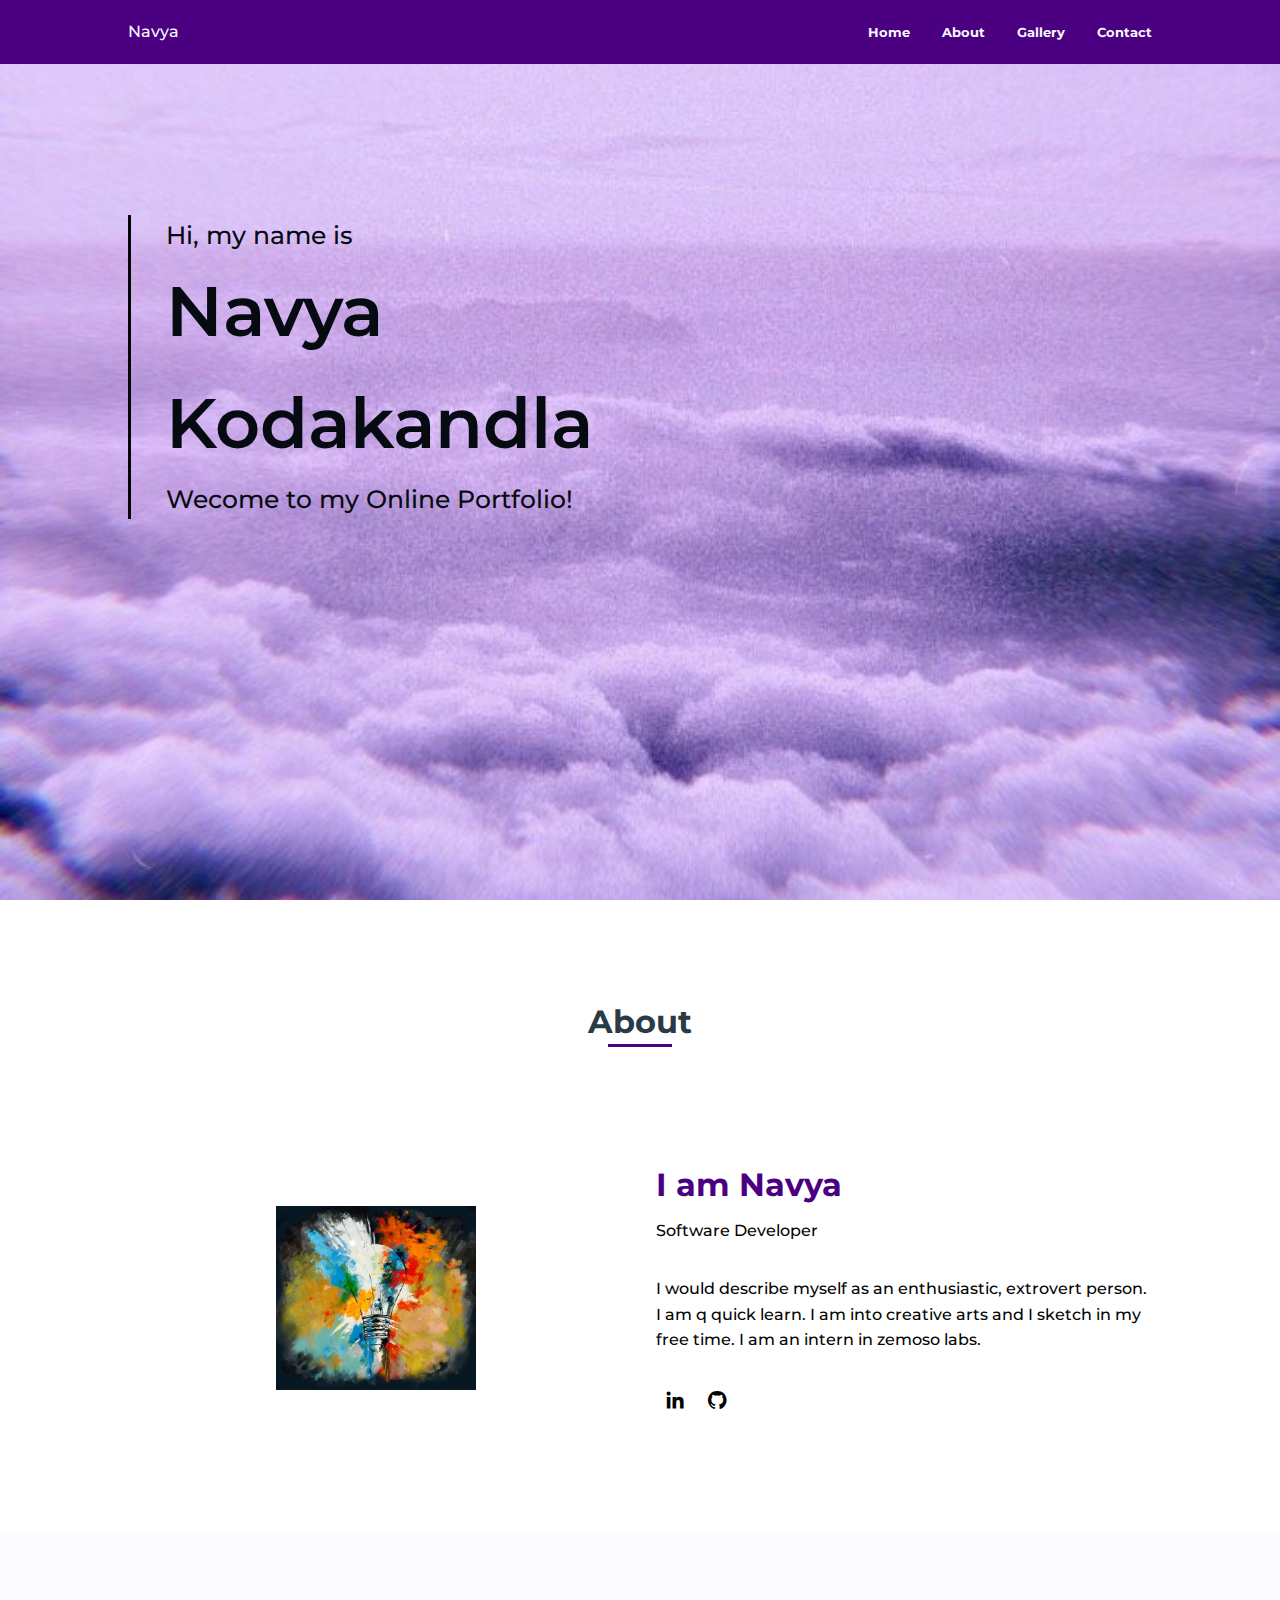
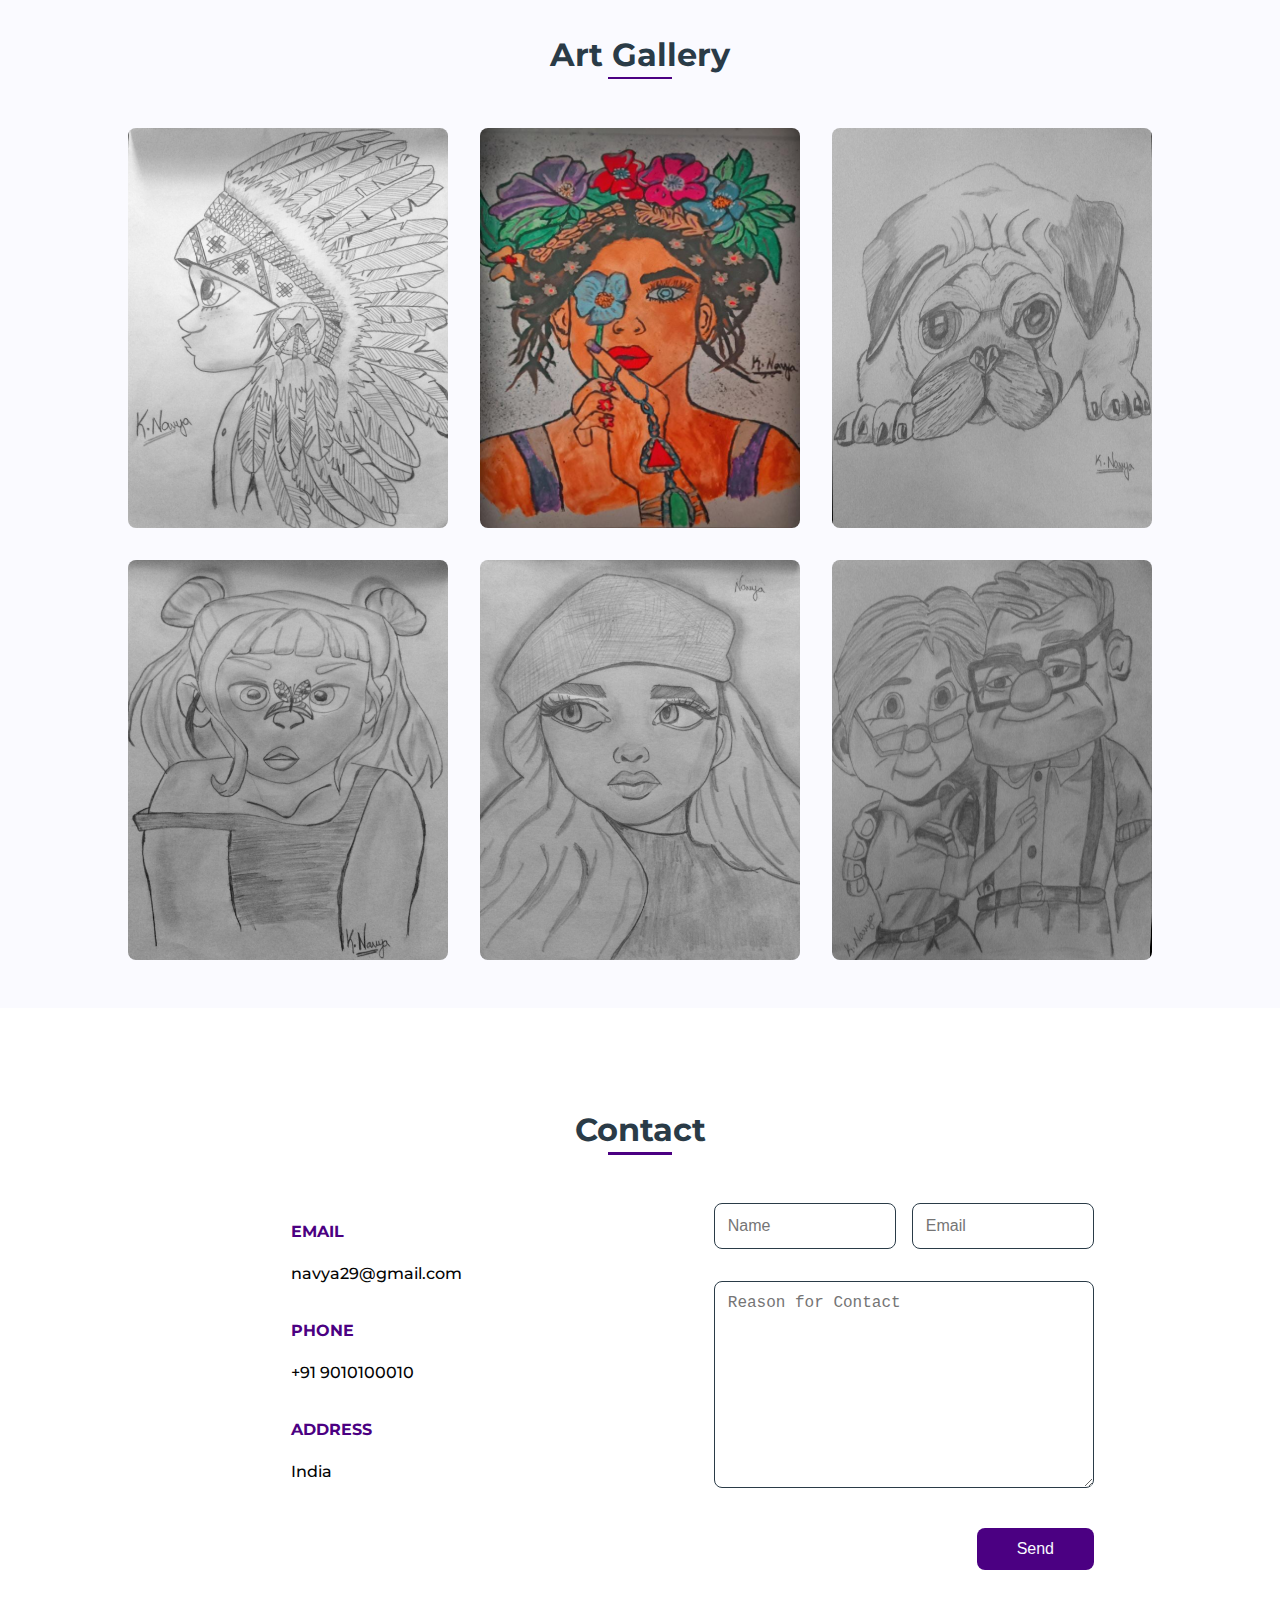
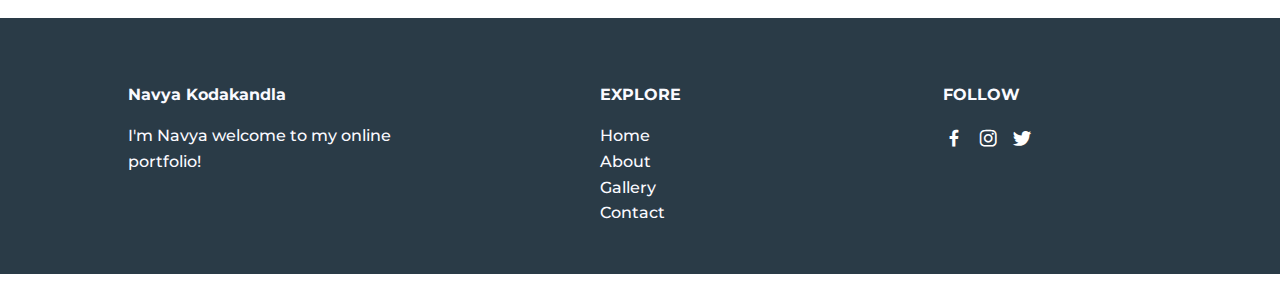
==== index.html @ 0983d07d "Portfolio website" ====
<!DOCTYPE html>
    <html lang="en">
    <head>
        <meta charset="UTF-8">
        <meta name="viewport" content="width=device-width, initial-scale=1.0">

        <!-- ===== CSS ===== -->
        <link rel="stylesheet" href="assets/css/style.css">

        <!-- ===== BOX ICONS ===== -->
        <link href='https://cdn.jsdelivr.net/npm/boxicons@2.0.5/css/boxicons.min.css' rel='stylesheet'>

        <title>Portfolio responsive complete</title>
    </head>
    <body>
        <!--===== HEADER =====-->
        <header class="l-header">
            <nav class="nav bd-grid">
                <div>
                    <a href="#" class="nav__logo">Navya</a>
                </div>
                <div class="nav__menu" id="nav-menu">
                    <ul class="nav__list">
                        <li class="nav__item"><a href="#home" class="nav__link"><b>Home</b></a></li>
                        <li class="nav__item"><a href="#about" class="nav__link"><b>About</b></a></li>
                         <li class="nav__item"><a href="#portfolio" class="nav__link"><b>Gallery</b></a></li>
                        <li class="nav__item"><a href="#contact" class="nav__link"><b>Contact</b></a></li>
                    </ul>
                </div>
            </nav>
        </header>

        <main class="l-main">
            <!--===== HOME =====-->
            <section class="home" id="home">
                <div class="container  bd-grid">
                    <div class="row full-screen">
                       <div class="home-content">
                          <div class="block">
                             <h3>Hi, my name is</h3>
                             <h1>Navya Kodakandla</h1>
                             <h3>Wecome to my Online Portfolio!</h3>
                          </div>
                       </div>
                    </div>
                 </div>
            </section>
            
            <!--===== ABOUT =====-->
            <section class="about section" id="about">
                <h2 class="section-title">About</h2>

                <div class="about__container bd-grid">
                    <div class="about__img">
                        <img src="assets/images/abouts.jpg.crdownload" alt="">
                    </div>

                    <div>
                        <h2 class="about__subtitle">I am Navya</h2>
                        <span class="about__profession">Software Developer</span>
                        <p class="about__text">I would describe myself as an enthusiastic, 
                            extrovert person. I am q quick learn. I am into creative arts and 
                            I sketch in my free time. I am an intern in zemoso labs.</p>

                        <div class="about__social">
                            <a href="https://www.linkedin.com/in/navya-kodakandla-b772951b2/" target="_blank" class="about__social-icon"><i class='bx bxl-linkedin' ></i></a>
                            <a href="https://github.com/navya029" target="_blank" class="about__social-icon"><i class='bx bxl-github' ></i></a>
                        </div>
                    </div>
                </div>
            </section>

            <!--===== PORTFOLIO =====-->
            <section class="portfolio section" id="portfolio">
                <h2 class="section-title">Art Gallery</h2>

                <div class="portfolio__container bd-grid">
                    <div class="portfolio__img">
                        <img src="assets/images/gallery01.jpeg" alt="">

                        <div class="portfolio__link">
                            <a href="#" class="portfolio__link-name">View details</a>
                        </div>
                    </div>
                    <div class="portfolio__img">
                        <img src="assets/images/gallery04.jpeg" alt="">

                        <div class="portfolio__link">
                            <a href="#" class="portfolio__link-name">View details</a>
                        </div>
                    </div>
                    <div class="portfolio__img">
                        <img src="assets/images/gallery03.jpeg" alt="">

                        <div class="portfolio__link">
                            <a href="#" class="portfolio__link-name">View details</a>
                        </div>
                    </div>
                    <div class="portfolio__img">
                        <img src="assets/images/gallery02.jpeg" alt="">

                        <div class="portfolio__link">
                            <a href="#" class="portfolio__link-name">View details</a>
                        </div>
                    </div>
                    <div class="portfolio__img">
                        <img src="assets/images/gallery06.jpeg" alt="">

                        <div class="portfolio__link">
                            <a href="#" class="portfolio__link-name">View details</a>
                        </div>
                    </div>
                    <div class="portfolio__img">
                        <img src="assets/images/gallery05.jpeg" alt="">

                        <div class="portfolio__link">
                            <a href="#" class="portfolio__link-name">View details</a>
                        </div>
                    </div>
                </div>
            </section>

            <!--===== CONTACT =====-->
            <section class="contact section" id="contact">
                <h2 class="section-title">Contact</h2>

                <div class="contact__container bd-grid">
                    <div class="contact__info">
                        <h3 class="contact__subtitle">EMAIL</h3>
                        <span class="contact__text">navya29@gmail.com</span>

                        <h3 class="contact__subtitle">PHONE</h3>
                        <span class="contact__text">+91 9010100010</span>

                        <h3 class="contact__subtitle">ADDRESS</h3>
                        <span class="contact__text">India</span>
                    </div>

                    <form action="" class="contact__form">
                        <div class="contact__inputs">
                            <input type="text" placeholder="Name" class="contact__input">
                            <input type="mail" placeholder="Email" class="contact__input">
                        </div>

                        <textarea name="" id="" cols="0" rows="10" class="contact__input" placeholder="Reason for Contact"></textarea>

                        <input type="submit" value="Send" class="contact__button">
                    </form>
                </div>
            </section>
        </main>

        <!--===== FOOTER =====-->
        <footer class="footer section">
            <div class="footer__container bd-grid">
                <div class="footer__data">
                    <h2 class="footer__title">Navya Kodakandla</h2>
                    <p class="footer__text">I'm Navya welcome to my online portfolio!</p>
                </div>

                <div class="footer__data">
                    <h2 class="footer__title">EXPLORE</h2>
                    <ul>
                        <li><a href="#home" class="footer__link">Home</a></li>
                        <li><a href="#about" class="footer__link">About</a></li>
                        <li><a href="#portfolio" class="footer__link">Gallery</a></li>
                        <li><a href="#Contact" class="footer__link">Contact</a></li>
                    </ul>
                </div>
                
                <div class="footer__data">
                    <h2 class="footer__title">FOLLOW</h2>
                    <a href="https://www.linkedin.com/in/navya-kodakandla-b772951b2/" class="footer__social"><i class='bx bxl-facebook' ></i></a>
                    <a href="https://www.instagram.com/" class="footer__social"><i class='bx bxl-instagram' ></i></a>
                    <a href="https://twitter.com/" class="footer__social"><i class='bx bxl-twitter' ></i></a>
                </div>


            </div> 
        </footer>
    </body>
</html>
---- assets/css/style.css ----
/*===== GOOGLE FONTS =====*/
@import url("https://fonts.googleapis.com/css2?family=Montserrat:wght@500;600;700&display=swap");

/*===== VARIABLES CSS =====*/
:root{
    --header-height: 3rem;
    --font-medium: 500;
}

/*===== Colores =====*/
:root{
    --first-color: #4b0082;
    --white-color: #FAFAFF;
    --dark-color: #2A3B47;
    --text-color: #040404;
}

/*===== Fuente y tipografia =====*/
:root{
    --body-font: 'Montserrat', sans-serif;
    --big-font-size: 6.25rem;
    --h2-font-size: 1.25rem;
    --normal-font-size: .938rem;
    --small-font-size: .813rem;
}
@media screen and (min-width: 768px){
    :root{
        --big-font-size: 10.5rem;
        --h2-font-size: 2rem;
        --normal-font-size: 1rem;
        --small-font-size: .875rem;
    }
}

/*===== Margenes =====*/
:root{
    --mb-1: .5rem;
    --mb-2: 1rem;
    --mb-3: 1.5rem;
    --mb-4: 2rem;
}

/*===== z index =====*/
:root{
    --z-fixed: 100;
}

/*===== BASE =====*/
*,::before,::after{
    box-sizing: border-box;
}
html{
    scroll-behavior: smooth;
}
body{
    margin: var(--header-height) 0 0 0;
    font-family: var(--body-font);
    font-size: var(--normal-font-size);
    font-weight: var(--font-medium);
    color: var(--text-color);
    line-height: 1.6;
}
h1,h2,p{
    margin: 0;
}
ul{
    margin: 0;
    padding: 0;
    list-style: none;
}
a{
    text-decoration: none;
    color: var(--text-color);
}
img{
    max-width: 100%;
    height: auto !important;
    display: block;
}

/*===== CLASS CSS ===== */
.section{
    padding: 3rem 0;
}
.section-title{
    position: relative;
    font-size: var(--h2-font-size);
    color: var(--dark-color);
    margin: var(--mb-4) 0;
    text-align: center;
}
.section-title::after{
    position: absolute;
    content: "";
    width: 32px;
    height: .18rem;
    left: 0;
    right: 0;
    margin: auto;
    top: 2rem;
    background-color: var(--first-color);
}

/*===== LAYOUT =====*/
.bd-grid{
    max-width: 1024px;
    display: grid;
    grid-template-columns: 100%;
    grid-column-gap: 2rem;
    width: calc(100% - 2rem);
    margin-left: var(--mb-2);
    margin-right: var(--mb-2);
}
.l-header{
    width: 100%;
    position: fixed;
    top: 0;
    left: 0;
    z-index: var(--z-fixed);
    background-color: #4b0082;
}

/*===== NAV =====*/
.nav{
    height: var(--header-height);
    display: flex;
    justify-content: space-between;
    align-items: center;
}
@media screen and (max-width: 320px){
    .nav__menu{
        position: fixed;
        top: var(--header-height);
        right: -100%;
        width: 80%;
        height: 100%;
        padding: 2rem;
        background-color: rgb(255, 255, 255);
        transition: .5s;
        backdrop-filter: blur(10px);
    }
}
.nav__item{
    margin-left: var(--mb-2);
    float: left;
    font-size: small;
}
.nav__link{
    position: relative;
    color: var(--white-color);
}
.nav__link:hover{
    color: var(--dark-color);
}
.nav__logo{
    color: var(--white-color);
}
.nav__toggle{
    color: var(--white-color);
    font-size: 1.5rem;
    cursor: pointer;
}

/*=== Show menu ===*/
.show{
    right: 0;
}

/*Active menu*/
.active::after{
    position: absolute;
    content: "";
    width: 100%;
    height: .18rem;
    left: 0;
    top: 2rem;
    background-color: var(--first-color);
}

/* ===== ABOUT =====*/
.about__container{
    justify-items: center;
    row-gap: 2rem;
    text-align: center;
}
.about__img{
    display: flex;
    justify-content: center;
    padding-top: 1rem;
    width: 120px;
    height: 120px;
    border-radius: 50%;
}
.about__img img{
    width: 200px;
    height:300px;
    overflow: hidden;
}
.about__subtitle{
    font-size: var(--h2-font-size);
    color: var(--first-color);
    margin-bottom: var(--mb-1);
}
.about__text{
    margin-bottom: var(--mb-4);
}
.about__profession{
    display: block;
    margin-bottom: var(--mb-4);
}
.about__social-icon{
    font-size: 1.4rem;
    margin: 0 var(--mb-1);
}
.about__social-icon:hover{
    color: var(--first-color);
}

/* ===== PORTFOLIO =====*/
.portfolio{
    background-color: var(--white-color);
}
.portfolio__container{
    justify-items: center;
    row-gap: 2rem;
}
.portfolio__img{
    position: relative;
    overflow: hidden;
}
.portfolio__img img{
    border-radius: .5rem;
    width: 500px;
    height: 400px !important;
}
.portfolio__link{
    position: absolute;
    bottom: -100%;
    width: 100%;
    height: 100%;
    display: flex;
    justify-content: center;
    align-items: center;
    background-color: rgba(255,255,255,.3);
    border-radius: .5rem;
    cursor: pointer;
    backdrop-filter: blur(10px);
    transition: .3s;
}
.portfolio__img:hover .portfolio__link{
    bottom: 0;
}
.portfolio__link-name{
    color: var(--dark-color);
}

/* ===== CONTACT =====*/
.contact__container{
    row-gap: 2rem;
}
.contact__subtitle{
    font-size: var(--normal-font-size);
    color: var(--first-color);
}
.contact__text{
    display: inline-block;
    margin-bottom: var(--mb-2);
}
.contact__inputs{
    display: grid;
    grid-template-columns: repeat(2, 1fr);
    column-gap: 1rem;
}
.contact__input{
    width: 100%;
    padding: .8rem;
    outline: none;
    border: 1.5px solid var(--dark-color);
    font-size: var(--normal-font-size);
    margin-bottom: var(--mb-4);
    border-radius: .5rem;
}
.contact__button{
    display: block;
    background-color: var(--first-color);
    color: var(--white-color);
    padding: .75rem 2.5rem;
    margin-left: auto;
    border-radius: .5rem;
    border: none;
    outline: none;
    font-size: var(--normal-font-size);
    cursor: pointer;
}

/* ===== FOOTER=====*/
.footer{
    background-color: var(--dark-color);
}
.footer__container{
    row-gap: 2rem;
}
.footer__title{
    font-size: var(--normal-font-size);
    color: var(--white-color);
    margin-bottom: var(--mb-2);
}
p.footer__text{
color:#FAFAFF;
}
.footer__link{
    padding: .25rem 0;
    color: #FAFAFF;
}
.footer__link:hover{
    color: #d6a8f8;
}
.footer__social{
    font-size: 1.4rem;
    margin-right: var(--mb-1);
    color: white;
}
.footer__social:hover{
    color: #d6a8f8;
}
/*home */
.home {
    overflow:hidden;
    min-height: 100vh;
    background-image: url("../images/homes_bg.jpg");
    background-size: cover;
    background-position: center;
    padding: 15px;
  }
  
.full-screen {
    min-height: 100vh;
  }
  .home-content {
    display: flex;
    flex-wrap: wrap;
    align-items: center;
    flex: 0 0 100%;
    max-width: 100%;
  }
  
  .block {
    flex: 0 0 50%;
    max-width: 75%;
    color: rgb(6, 10, 17);
    padding-left: 35px;
    border-left: 3px solid rgb(4, 6, 10);
    margin-top: 200px;
  }
  .block h1 {
    font-size: 70px;
    font-weight: 600;
    margin: 0;
    padding: 0;
  }
  .block h3 {
    font-size: 25px;
    font-weight: 500;
    margin: 0;
    padding: 0;
  }
  .block h6 {
    font-size: 18px;
    font-weight: 500;
    margin: 0;
    padding: 0;
  }

/* ===== MEDIA QUERIES =====*/
/* For small devices */
@media only screen and (min-width: 320px) {
  .home__img {
    width: 230px;
  }
  .block h1 {
    font-size: 40px;
}
}

@media only screen and (min-width: 768px){
    .block h1 {
        font-size: 70px;
    }
    body{
        margin: 0;
    }
    .section{
        padding-top: 4rem;
    }
    .section-title{
        margin-bottom: 3rem;
    }
    .section-title::after{
        width: 64px;
        top: 3rem;
    }

    .nav{
        height: calc(var(--header-height) + 1rem);
    }
    .nav__list{
        display: flex;
    }
    .nav__item{
        margin-left: var(--mb-4);
        margin-bottom: 0;
    }
    .nav__toggle{
        display: none;
    }
    .nav__link{
        color: var(--white-color);
    }
    .nav__link:hover{
        color: var(--white-color);
    }
    .active::after{
        background-color: var(--white-color);
    }

    .container{
        height: 100vh;
        grid-template-rows: 1.7fr 1fr;
        row-gap: 0;
    }
    .home__img{
        width: 524px;
        right: 10%;
    }

    .about__container{
        grid-template-columns: repeat(2, 1fr);
        align-items: center;
        text-align: initial;
        padding: 4rem 0;
    }
    .about__img{
        width: 200px;
        height: 200px;
    }
    .about__img img{
        width: 200px;
    }

    .portfolio__container{
        grid-template-columns: repeat(3, 1fr);
        grid-template-rows: repeat(2, 1fr);
        column-gap: 2rem;
    }

    .contact__container{
        grid-template-columns: repeat(2, 1fr);
        justify-items: center;
    }
    .contact__form{
        width: 380px;
    }

    .footer__container{
        grid-template-columns: repeat(3, 1fr);
        justify-items: center;
    }
}

@media screen and (min-width: 1024px){
    .bd-grid{
        margin-left: auto;
        margin-right: auto;
    }
}

/* For tall screens on mobiles y desktop*/
@media screen and (min-height: 721px) {
    .container {
        height: 640px;
    }
    .home__img {
        width: 500px;
        right: 24%;
    }
}
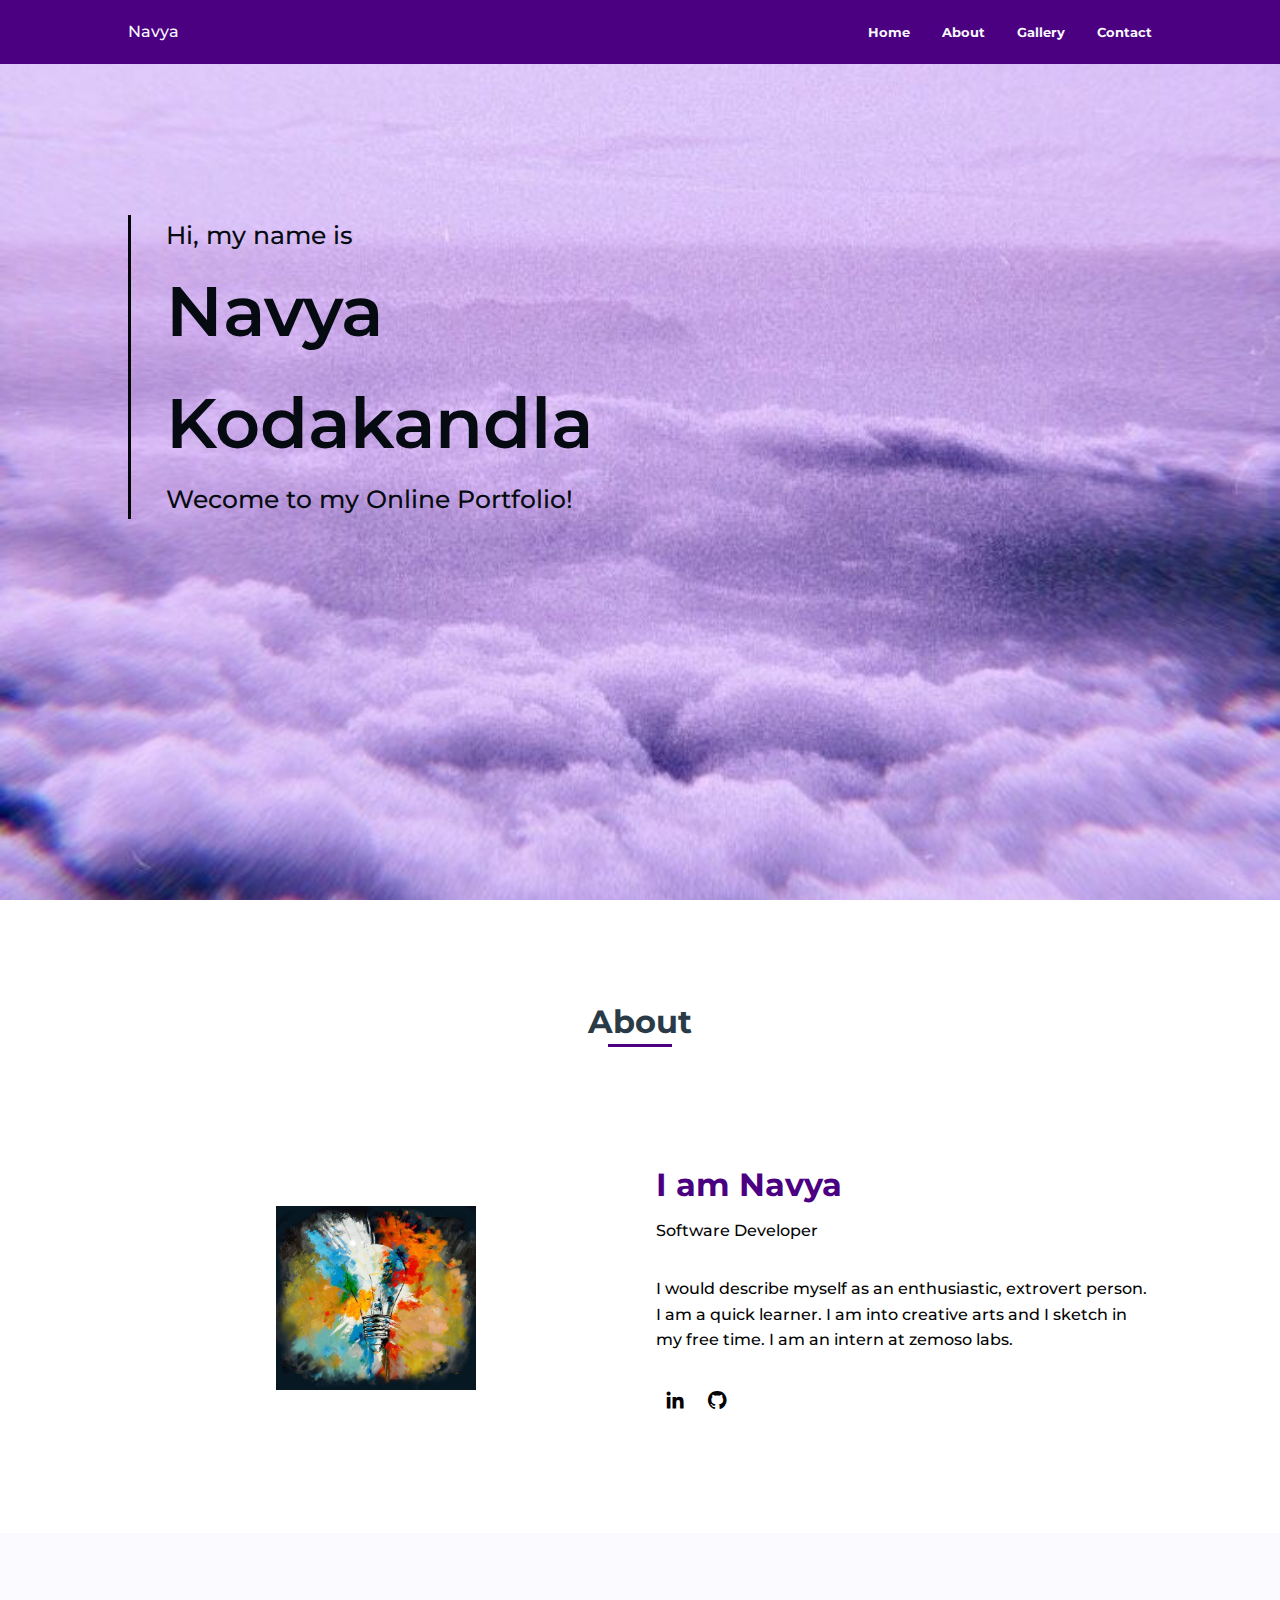
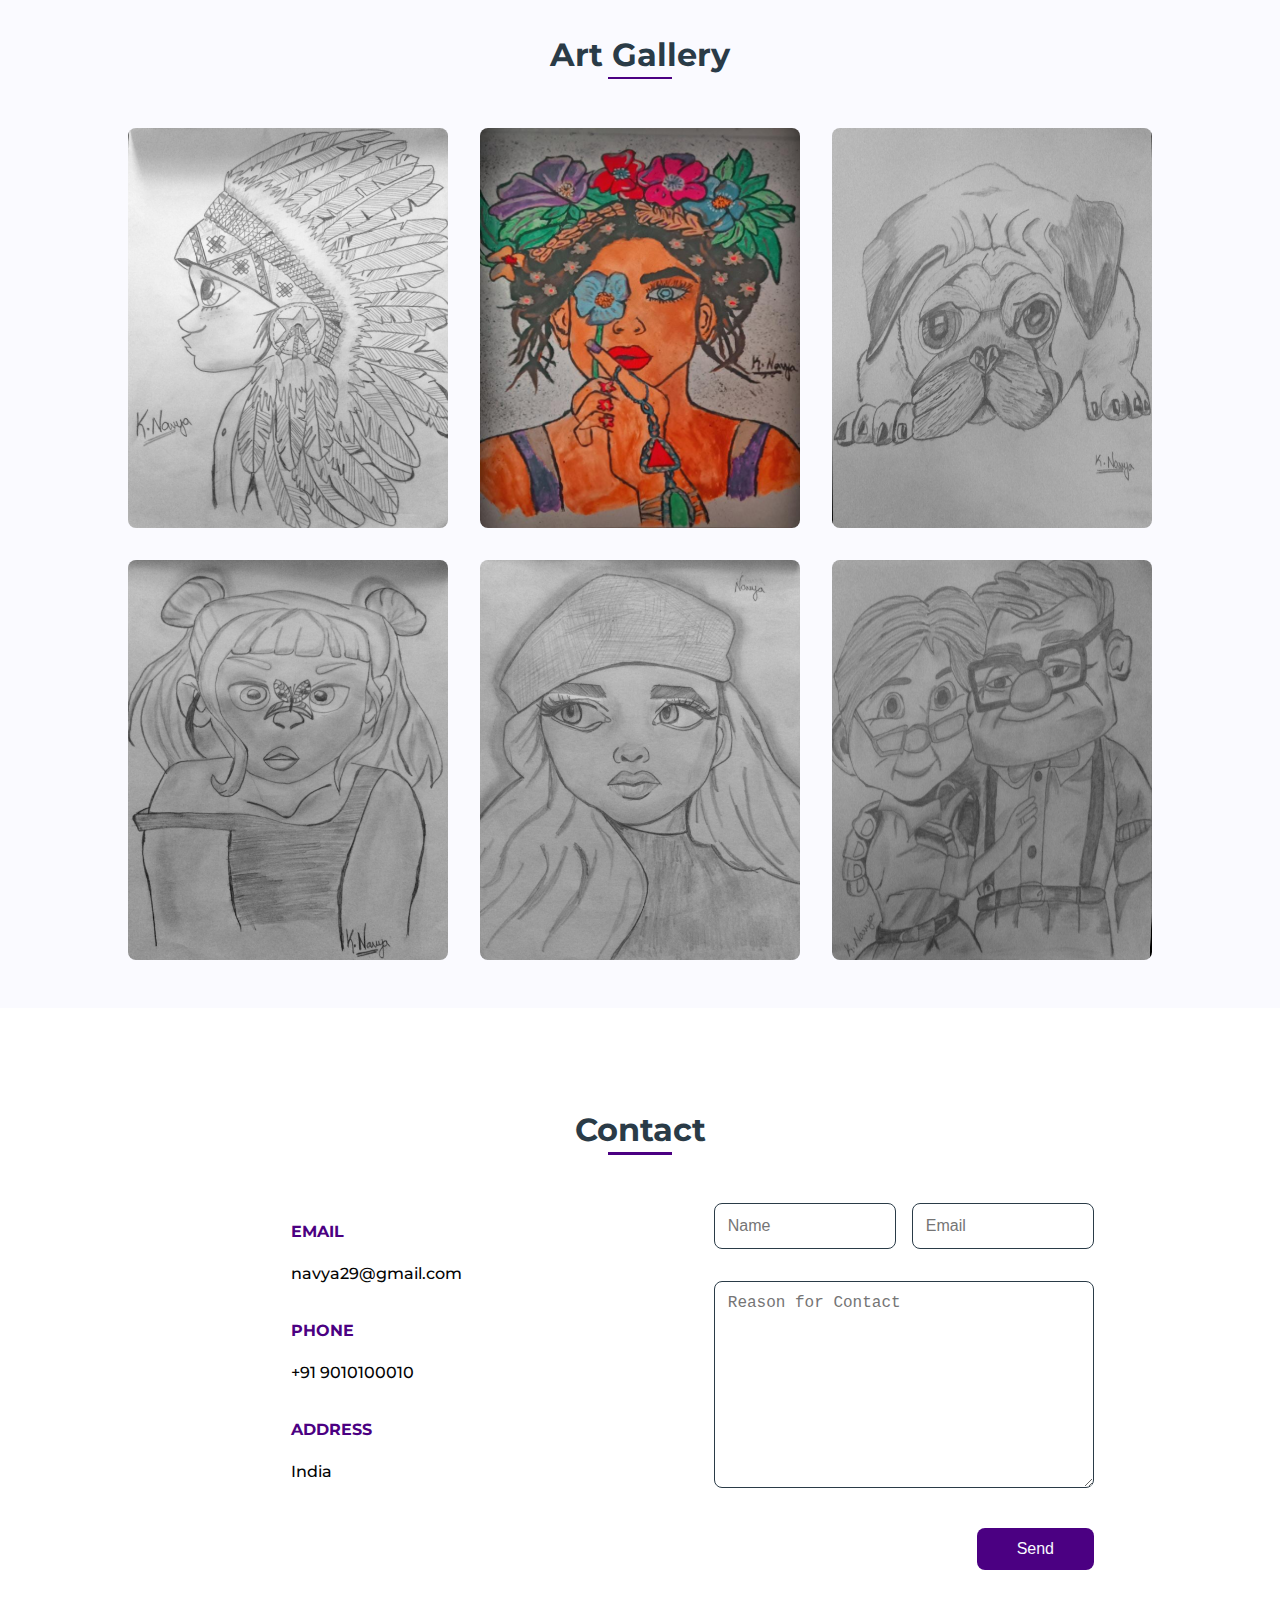
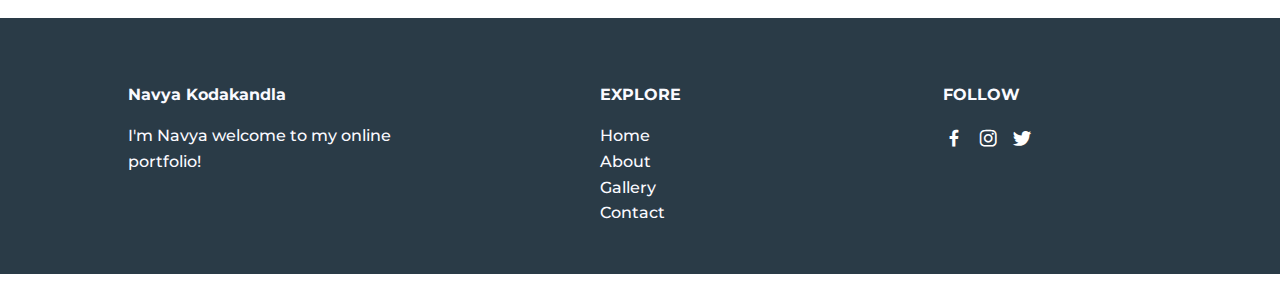
==== commit b61a683b: "Update index.html" ====
--- a/index.html
+++ b/index.html
@@ -59,8 +59,8 @@
                         <h2 class="about__subtitle">I am Navya</h2>
                         <span class="about__profession">Software Developer</span>
                         <p class="about__text">I would describe myself as an enthusiastic, 
-                            extrovert person. I am q quick learn. I am into creative arts and 
-                            I sketch in my free time. I am an intern in zemoso labs.</p>
+                            extrovert person. I am a quick learner. I am into creative arts and 
+                            I sketch in my free time. I am an intern at zemoso labs.</p>
 
                         <div class="about__social">
                             <a href="https://www.linkedin.com/in/navya-kodakandla-b772951b2/" target="_blank" class="about__social-icon"><i class='bx bxl-linkedin' ></i></a>
@@ -179,4 +179,4 @@
             </div> 
         </footer>
     </body>
-</html>+</html>
